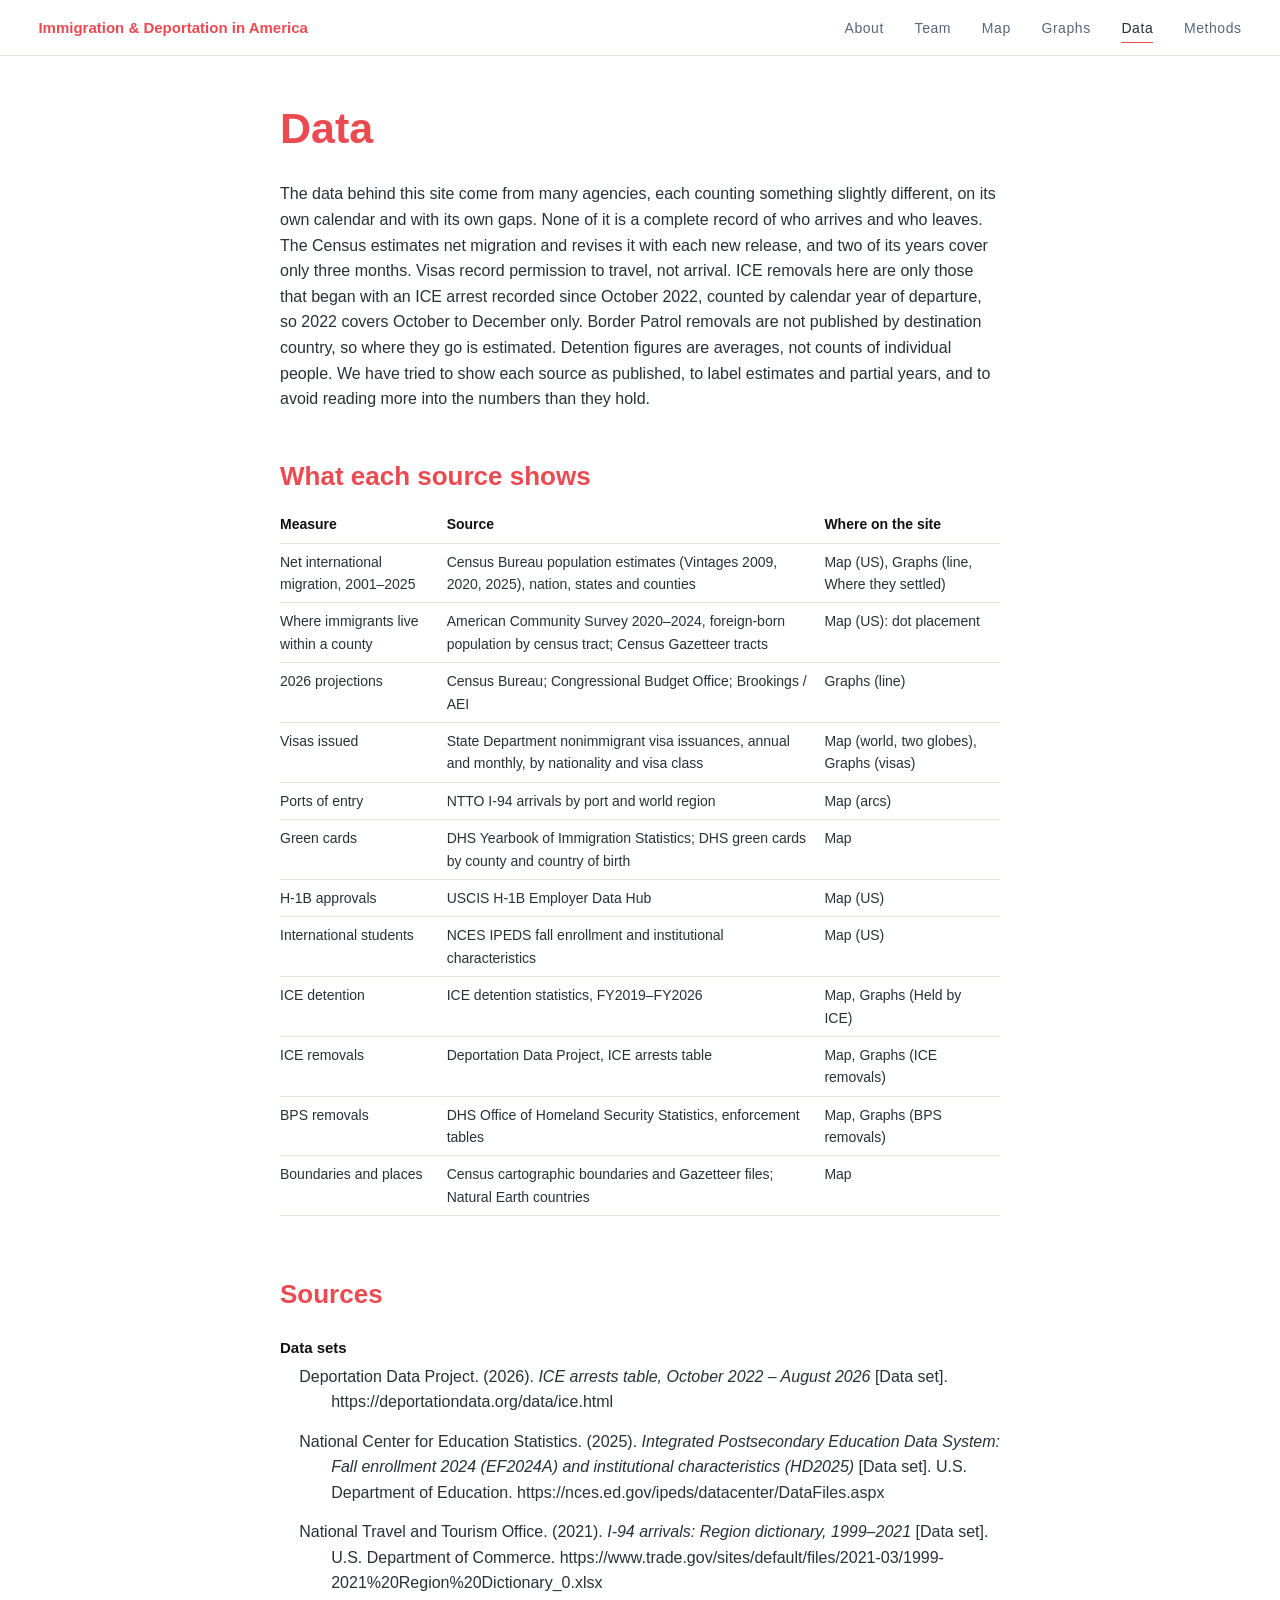
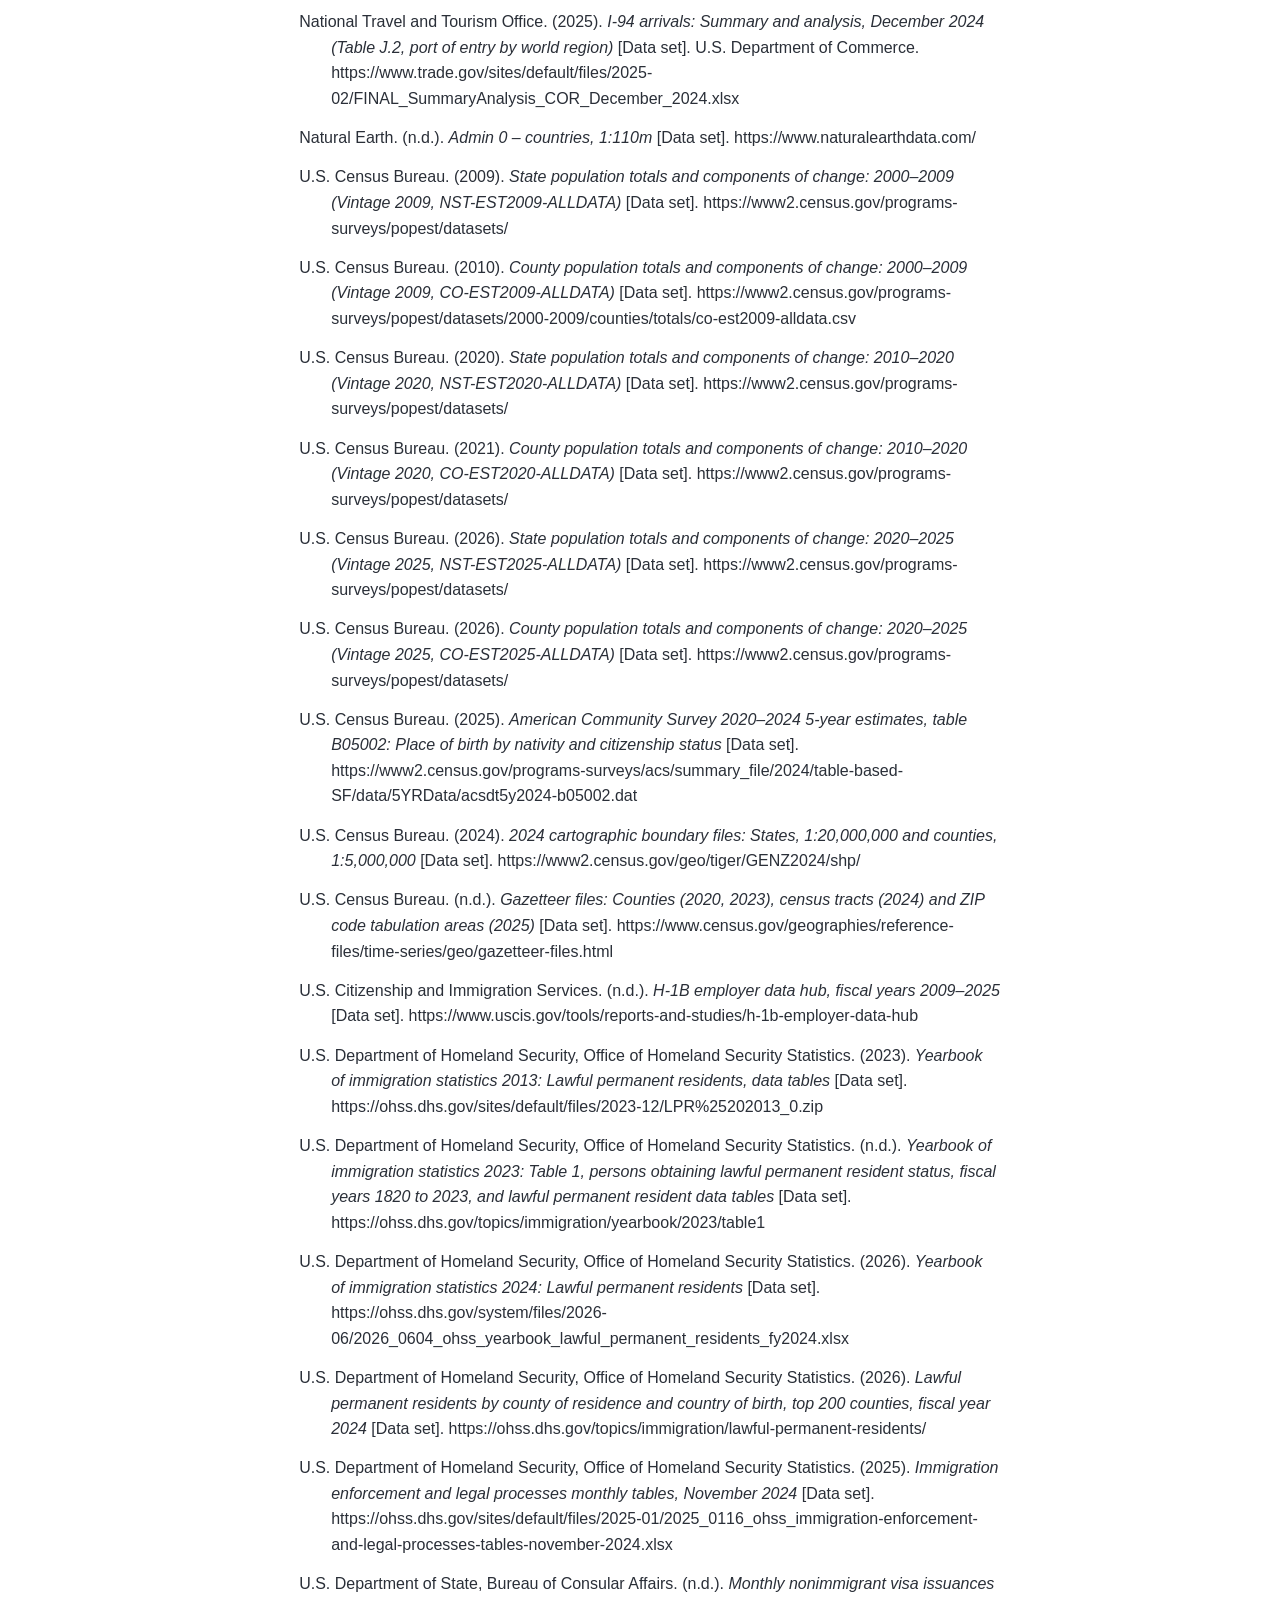
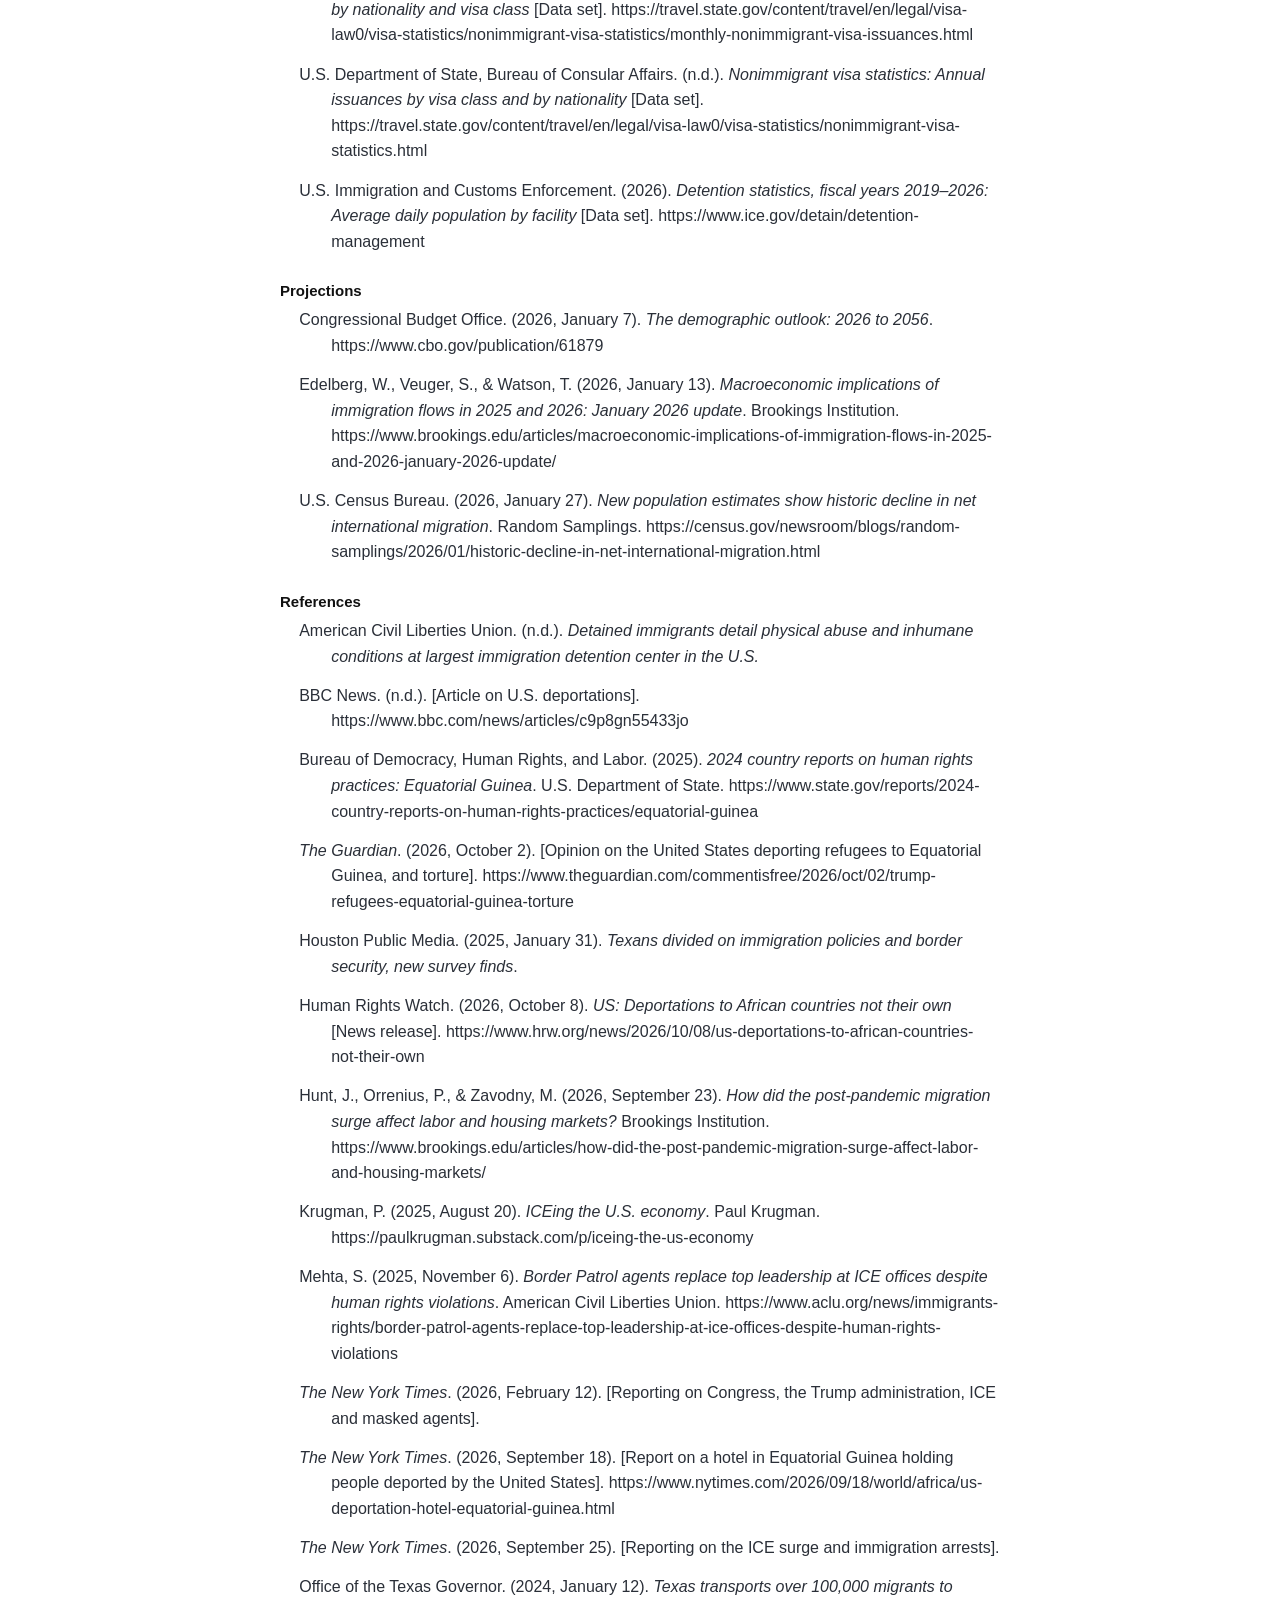
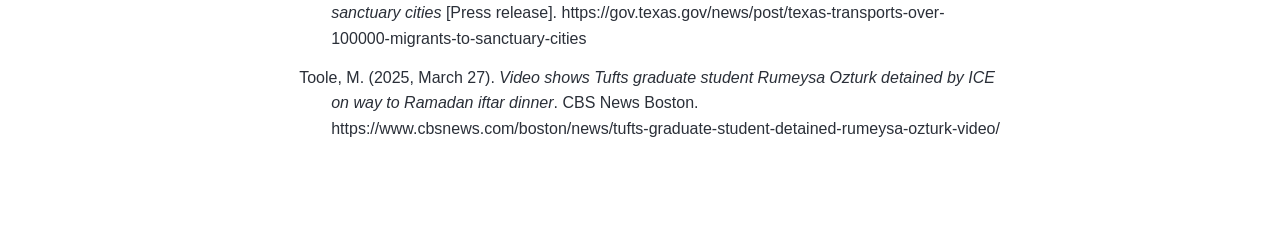
==== data.html @ eb70f502 "update site draft update site draft" ====
<!doctype html>
<html lang="en"><head><meta charset="utf-8"><meta name="viewport" content="width=device-width,initial-scale=1">
<title>Data · Immigration &amp; Deportation in America</title>
<link rel="stylesheet" href="css/site.css?v=20261009q">
<style>
.refs{list-style:none;padding:0;margin:0 0 1em}
.refs li{padding-left:2em;text-indent:-2em;margin:0 0 .85em;overflow-wrap:anywhere}   /* APA hanging indent */
.use{width:100%;border-collapse:collapse;font-size:14px;margin:0 0 1em}
.use th,.use td{text-align:left;vertical-align:top;padding:7px 10px 7px 0;border-bottom:1px solid var(--rule)}
.use th{font-weight:700;color:#111}
.tw{overflow-x:auto}
</style></head><body>
<nav class="nav" aria-label="Site"><a class="brand" href="index.html">Immigration &amp; Deportation in America</a>
<ul><li><a class="link" href="index.html">About</a></li><li><a class="link" href="team.html">Team</a></li><li><a class="link" href="map.html">Map</a></li><li><a class="link" href="graphs.html">Graphs</a></li><li><a class="link" href="data.html" aria-current="page">Data</a></li><li><a class="link" href="methods.html">Methods</a></li></ul></nav>
<main class="page">
<h1>Data</h1>
<p>The data behind this site come from many agencies, each counting something slightly different, on its own calendar and with its own gaps. None of it is a complete record of who arrives and who leaves. The Census estimates net migration and revises it with each new release, and two of its years cover only three months. Visas record permission to travel, not arrival. ICE removals here are only those that began with an ICE arrest recorded since October 2022, counted by calendar year of departure, so 2022 covers October to December only. Border Patrol removals are not published by destination country, so where they go is estimated. Detention figures are averages, not counts of individual people. We have tried to show each source as published, to label estimates and partial years, and to avoid reading more into the numbers than they hold.</p>

<h2>What each source shows</h2>
<div class="tw"><table class="use">
<tr><th>Measure</th><th>Source</th><th>Where on the site</th></tr>
<tr><td>Net international migration, 2001–2025</td><td>Census Bureau population estimates (Vintages 2009, 2020, 2025), nation, states and counties</td><td>Map (US), Graphs (line, Where they settled)</td></tr>
<tr><td>Where immigrants live within a county</td><td>American Community Survey 2020–2024, foreign-born population by census tract; Census Gazetteer tracts</td><td>Map (US): dot placement</td></tr>
<tr><td>2026 projections</td><td>Census Bureau; Congressional Budget Office; Brookings / AEI</td><td>Graphs (line)</td></tr>
<tr><td>Visas issued</td><td>State Department nonimmigrant visa issuances, annual and monthly, by nationality and visa class</td><td>Map (world, two globes), Graphs (visas)</td></tr>
<tr><td>Ports of entry</td><td>NTTO I-94 arrivals by port and world region</td><td>Map (arcs)</td></tr>
<tr><td>Green cards</td><td>DHS Yearbook of Immigration Statistics; DHS green cards by county and country of birth</td><td>Map</td></tr>
<tr><td>H-1B approvals</td><td>USCIS H-1B Employer Data Hub</td><td>Map (US)</td></tr>
<tr><td>International students</td><td>NCES IPEDS fall enrollment and institutional characteristics</td><td>Map (US)</td></tr>
<tr><td>ICE detention</td><td>ICE detention statistics, FY2019–FY2026</td><td>Map, Graphs (Held by ICE)</td></tr>
<tr><td>ICE removals</td><td>Deportation Data Project, ICE arrests table</td><td>Map, Graphs (ICE removals)</td></tr>
<tr><td>BPS removals</td><td>DHS Office of Homeland Security Statistics, enforcement tables</td><td>Map, Graphs (BPS removals)</td></tr>
<tr><td>Boundaries and places</td><td>Census cartographic boundaries and Gazetteer files; Natural Earth countries</td><td>Map</td></tr>
</table></div>

<h2>Sources</h2>
<h3>Data sets</h3>
<ul class="refs">
<li>Deportation Data Project. (2026). <i>ICE arrests table, October 2022 – August 2026</i> [Data set]. https://deportationdata.org/data/ice.html</li>
<li>National Center for Education Statistics. (2025). <i>Integrated Postsecondary Education Data System: Fall enrollment 2024 (EF2024A) and institutional characteristics (HD2025)</i> [Data set]. U.S. Department of Education. https://nces.ed.gov/ipeds/datacenter/DataFiles.aspx</li>
<li>National Travel and Tourism Office. (2021). <i>I-94 arrivals: Region dictionary, 1999–2021</i> [Data set]. U.S. Department of Commerce. https://www.trade.gov/sites/default/files/2021-03/1999-2021%20Region%20Dictionary_0.xlsx</li>
<li>National Travel and Tourism Office. (2025). <i>I-94 arrivals: Summary and analysis, December 2024 (Table J.2, port of entry by world region)</i> [Data set]. U.S. Department of Commerce. https://www.trade.gov/sites/default/files/2025-02/FINAL_SummaryAnalysis_COR_December_2024.xlsx</li>
<li>Natural Earth. (n.d.). <i>Admin 0 – countries, 1:110m</i> [Data set]. https://www.naturalearthdata.com/</li>
<li>U.S. Census Bureau. (2009). <i>State population totals and components of change: 2000–2009 (Vintage 2009, NST-EST2009-ALLDATA)</i> [Data set]. https://www2.census.gov/programs-surveys/popest/datasets/</li>
<li>U.S. Census Bureau. (2010). <i>County population totals and components of change: 2000–2009 (Vintage 2009, CO-EST2009-ALLDATA)</i> [Data set]. https://www2.census.gov/programs-surveys/popest/datasets/2000-2009/counties/totals/co-est2009-alldata.csv</li>
<li>U.S. Census Bureau. (2020). <i>State population totals and components of change: 2010–2020 (Vintage 2020, NST-EST2020-ALLDATA)</i> [Data set]. https://www2.census.gov/programs-surveys/popest/datasets/</li>
<li>U.S. Census Bureau. (2021). <i>County population totals and components of change: 2010–2020 (Vintage 2020, CO-EST2020-ALLDATA)</i> [Data set]. https://www2.census.gov/programs-surveys/popest/datasets/</li>
<li>U.S. Census Bureau. (2026). <i>State population totals and components of change: 2020–2025 (Vintage 2025, NST-EST2025-ALLDATA)</i> [Data set]. https://www2.census.gov/programs-surveys/popest/datasets/</li>
<li>U.S. Census Bureau. (2026). <i>County population totals and components of change: 2020–2025 (Vintage 2025, CO-EST2025-ALLDATA)</i> [Data set]. https://www2.census.gov/programs-surveys/popest/datasets/</li>
<li>U.S. Census Bureau. (2025). <i>American Community Survey 2020–2024 5-year estimates, table B05002: Place of birth by nativity and citizenship status</i> [Data set]. https://www2.census.gov/programs-surveys/acs/summary_file/2024/table-based-SF/data/5YRData/acsdt5y2024-b05002.dat</li>
<li>U.S. Census Bureau. (2024). <i>2024 cartographic boundary files: States, 1:20,000,000 and counties, 1:5,000,000</i> [Data set]. https://www2.census.gov/geo/tiger/GENZ2024/shp/</li>
<li>U.S. Census Bureau. (n.d.). <i>Gazetteer files: Counties (2020, 2023), census tracts (2024) and ZIP code tabulation areas (2025)</i> [Data set]. https://www.census.gov/geographies/reference-files/time-series/geo/gazetteer-files.html</li>
<li>U.S. Citizenship and Immigration Services. (n.d.). <i>H-1B employer data hub, fiscal years 2009–2025</i> [Data set]. https://www.uscis.gov/tools/reports-and-studies/h-1b-employer-data-hub</li>
<li>U.S. Department of Homeland Security, Office of Homeland Security Statistics. (2023). <i>Yearbook of immigration statistics 2013: Lawful permanent residents, data tables</i> [Data set]. https://ohss.dhs.gov/sites/default/files/2023-12/LPR%25202013_0.zip</li>
<li>U.S. Department of Homeland Security, Office of Homeland Security Statistics. (n.d.). <i>Yearbook of immigration statistics 2023: Table 1, persons obtaining lawful permanent resident status, fiscal years 1820 to 2023, and lawful permanent resident data tables</i> [Data set]. https://ohss.dhs.gov/topics/immigration/yearbook/2023/table1</li>
<li>U.S. Department of Homeland Security, Office of Homeland Security Statistics. (2026). <i>Yearbook of immigration statistics 2024: Lawful permanent residents</i> [Data set]. https://ohss.dhs.gov/system/files/2026-06/2026_0604_ohss_yearbook_lawful_permanent_residents_fy2024.xlsx</li>
<li>U.S. Department of Homeland Security, Office of Homeland Security Statistics. (2026). <i>Lawful permanent residents by county of residence and country of birth, top 200 counties, fiscal year 2024</i> [Data set]. https://ohss.dhs.gov/topics/immigration/lawful-permanent-residents/</li>
<li>U.S. Department of Homeland Security, Office of Homeland Security Statistics. (2025). <i>Immigration enforcement and legal processes monthly tables, November 2024</i> [Data set]. https://ohss.dhs.gov/sites/default/files/2025-01/2025_0116_ohss_immigration-enforcement-and-legal-processes-tables-november-2024.xlsx</li>
<li>U.S. Department of State, Bureau of Consular Affairs. (n.d.). <i>Monthly nonimmigrant visa issuances by nationality and visa class</i> [Data set]. https://travel.state.gov/content/travel/en/legal/visa-law0/visa-statistics/nonimmigrant-visa-statistics/monthly-nonimmigrant-visa-issuances.html</li>
<li>U.S. Department of State, Bureau of Consular Affairs. (n.d.). <i>Nonimmigrant visa statistics: Annual issuances by visa class and by nationality</i> [Data set]. https://travel.state.gov/content/travel/en/legal/visa-law0/visa-statistics/nonimmigrant-visa-statistics.html</li>
<li>U.S. Immigration and Customs Enforcement. (2026). <i>Detention statistics, fiscal years 2019–2026: Average daily population by facility</i> [Data set]. https://www.ice.gov/detain/detention-management</li>
</ul>

<h3>Projections</h3>
<ul class="refs">
<li>Congressional Budget Office. (2026, January 7). <i>The demographic outlook: 2026 to 2056</i>. https://www.cbo.gov/publication/61879</li>
<li>Edelberg, W., Veuger, S., &amp; Watson, T. (2026, January 13). <i>Macroeconomic implications of immigration flows in 2025 and 2026: January 2026 update</i>. Brookings Institution. https://www.brookings.edu/articles/macroeconomic-implications-of-immigration-flows-in-2025-and-2026-january-2026-update/</li>
<li>U.S. Census Bureau. (2026, January 27). <i>New population estimates show historic decline in net international migration</i>. Random Samplings. https://census.gov/newsroom/blogs/random-samplings/2026/01/historic-decline-in-net-international-migration.html</li>
</ul>

<h3>References</h3>
<ul class="refs">
<li>American Civil Liberties Union. (n.d.). <i>Detained immigrants detail physical abuse and inhumane conditions at largest immigration detention center in the U.S.</i></li>
<li>BBC News. (n.d.). [Article on U.S. deportations]. https://www.bbc.com/news/articles/c9p8gn55433jo</li>
<li>Bureau of Democracy, Human Rights, and Labor. (2025). <i>2024 country reports on human rights practices: Equatorial Guinea</i>. U.S. Department of State. https://www.state.gov/reports/2024-country-reports-on-human-rights-practices/equatorial-guinea</li>
<li><i>The Guardian</i>. (2026, October 2). [Opinion on the United States deporting refugees to Equatorial Guinea, and torture]. https://www.theguardian.com/commentisfree/2026/oct/02/trump-refugees-equatorial-guinea-torture</li>
<li>Houston Public Media. (2025, January 31). <i>Texans divided on immigration policies and border security, new survey finds</i>.</li>
<li>Human Rights Watch. (2026, October 8). <i>US: Deportations to African countries not their own</i> [News release]. https://www.hrw.org/news/2026/10/08/us-deportations-to-african-countries-not-their-own</li>
<li>Hunt, J., Orrenius, P., &amp; Zavodny, M. (2026, September 23). <i>How did the post-pandemic migration surge affect labor and housing markets?</i> Brookings Institution. https://www.brookings.edu/articles/how-did-the-post-pandemic-migration-surge-affect-labor-and-housing-markets/</li>
<li>Krugman, P. (2025, August 20). <i>ICEing the U.S. economy</i>. Paul Krugman. https://paulkrugman.substack.com/p/iceing-the-us-economy</li>
<li>Mehta, S. (2025, November 6). <i>Border Patrol agents replace top leadership at ICE offices despite human rights violations</i>. American Civil Liberties Union. https://www.aclu.org/news/immigrants-rights/border-patrol-agents-replace-top-leadership-at-ice-offices-despite-human-rights-violations</li>
<li><i>The New York Times</i>. (2026, February 12). [Reporting on Congress, the Trump administration, ICE and masked agents].</li>
<li><i>The New York Times</i>. (2026, September 18). [Report on a hotel in Equatorial Guinea holding people deported by the United States]. https://www.nytimes.com/2026/09/18/world/africa/us-deportation-hotel-equatorial-guinea.html</li>
<li><i>The New York Times</i>. (2026, September 25). [Reporting on the ICE surge and immigration arrests].</li>
<li>Office of the Texas Governor. (2024, January 12). <i>Texas transports over 100,000 migrants to sanctuary cities</i> [Press release]. https://gov.texas.gov/news/post/texas-transports-over-100000-migrants-to-sanctuary-cities</li>
<li>Toole, M. (2025, March 27). <i>Video shows Tufts graduate student Rumeysa Ozturk detained by ICE on way to Ramadan iftar dinner</i>. CBS News Boston. https://www.cbsnews.com/boston/news/tufts-graduate-student-detained-rumeysa-ozturk-video/</li>
</ul>
</main>
</body></html>
---- css/site.css ----
/* Shared by every page: type, colours and the navbar. The About and Team pages are white like the deck's text slides;
   the Map and Graphs pages are dark like its visualizations (body.dark). */
:root{--font:'Century Gothic', CenturyGothic, AppleGothic, 'URW Gothic', sans-serif;--red:#ec4a51;
  --bg:#fff;--ink:#2a2f38;--ink2:#5b6577;--rule:#e4e1da;--nav-h:56px}
body.dark{--bg:#05080d;--ink:#ece6d8;--ink2:#a7b0bf;--ink3:#66738a;--rule:#1c2533}
*,*::before,*::after{box-sizing:border-box}
html,body{margin:0}
body{background:var(--bg);color:var(--ink);font:400 16px/1.6 var(--font)}
a{color:inherit}
[hidden]{display:none!important}

/* ---- navbar: the site's name on the left, the four pages on the right */
.nav{position:fixed;inset:0 0 auto 0;z-index:100;height:var(--nav-h);display:flex;align-items:center;justify-content:space-between;gap:16px;
  padding:0 clamp(16px,3vw,40px);background:var(--bg);border-bottom:1px solid var(--rule)}
.nav .brand{font:700 15px/1.2 var(--font);color:var(--red);text-decoration:none;white-space:nowrap;overflow:hidden;text-overflow:ellipsis;min-width:0}
.nav ul{display:flex;gap:clamp(14px,2.4vw,32px);list-style:none;margin:0;padding:0}
.nav a.link{font:400 14px/1 var(--font);letter-spacing:.04em;text-decoration:none;color:var(--ink2);padding:6px 0;border-bottom:1px solid transparent}
.nav a.link:hover{color:var(--ink)}
.nav a.link[aria-current=page]{color:var(--ink);border-bottom-color:var(--red)}
.nav a:focus-visible{outline:2px solid var(--red);outline-offset:4px}
@media (max-width:560px){.nav .brand{font-size:13px}.nav ul{gap:12px}.nav a.link{font-size:13px}}
@media (max-width:440px){.nav .brand{display:none}.nav{justify-content:center}}   /* six pages: on a phone the links get the whole bar */

/* ---- text pages (About, Team): one readable column under the navbar */
.page{max-width:760px;margin:0 auto;padding:calc(var(--nav-h) + 48px) 20px 80px}
.page h1{font:700 clamp(28px,4vw,43px)/1.15 var(--font);color:var(--red);margin:0 0 28px;text-wrap:balance}
.page h2{font:700 clamp(20px,2.4vw,26px)/1.25 var(--font);color:var(--red);margin:48px 0 14px}
.page h3{font:700 15px/1.4 var(--font);color:#111;margin:26px 0 6px}
.page p{margin:0 0 1em}
.page ul{margin:0 0 1em;padding-left:1.2em}.page li{margin:0 0 .5em}
.page .lede{font-size:18px}
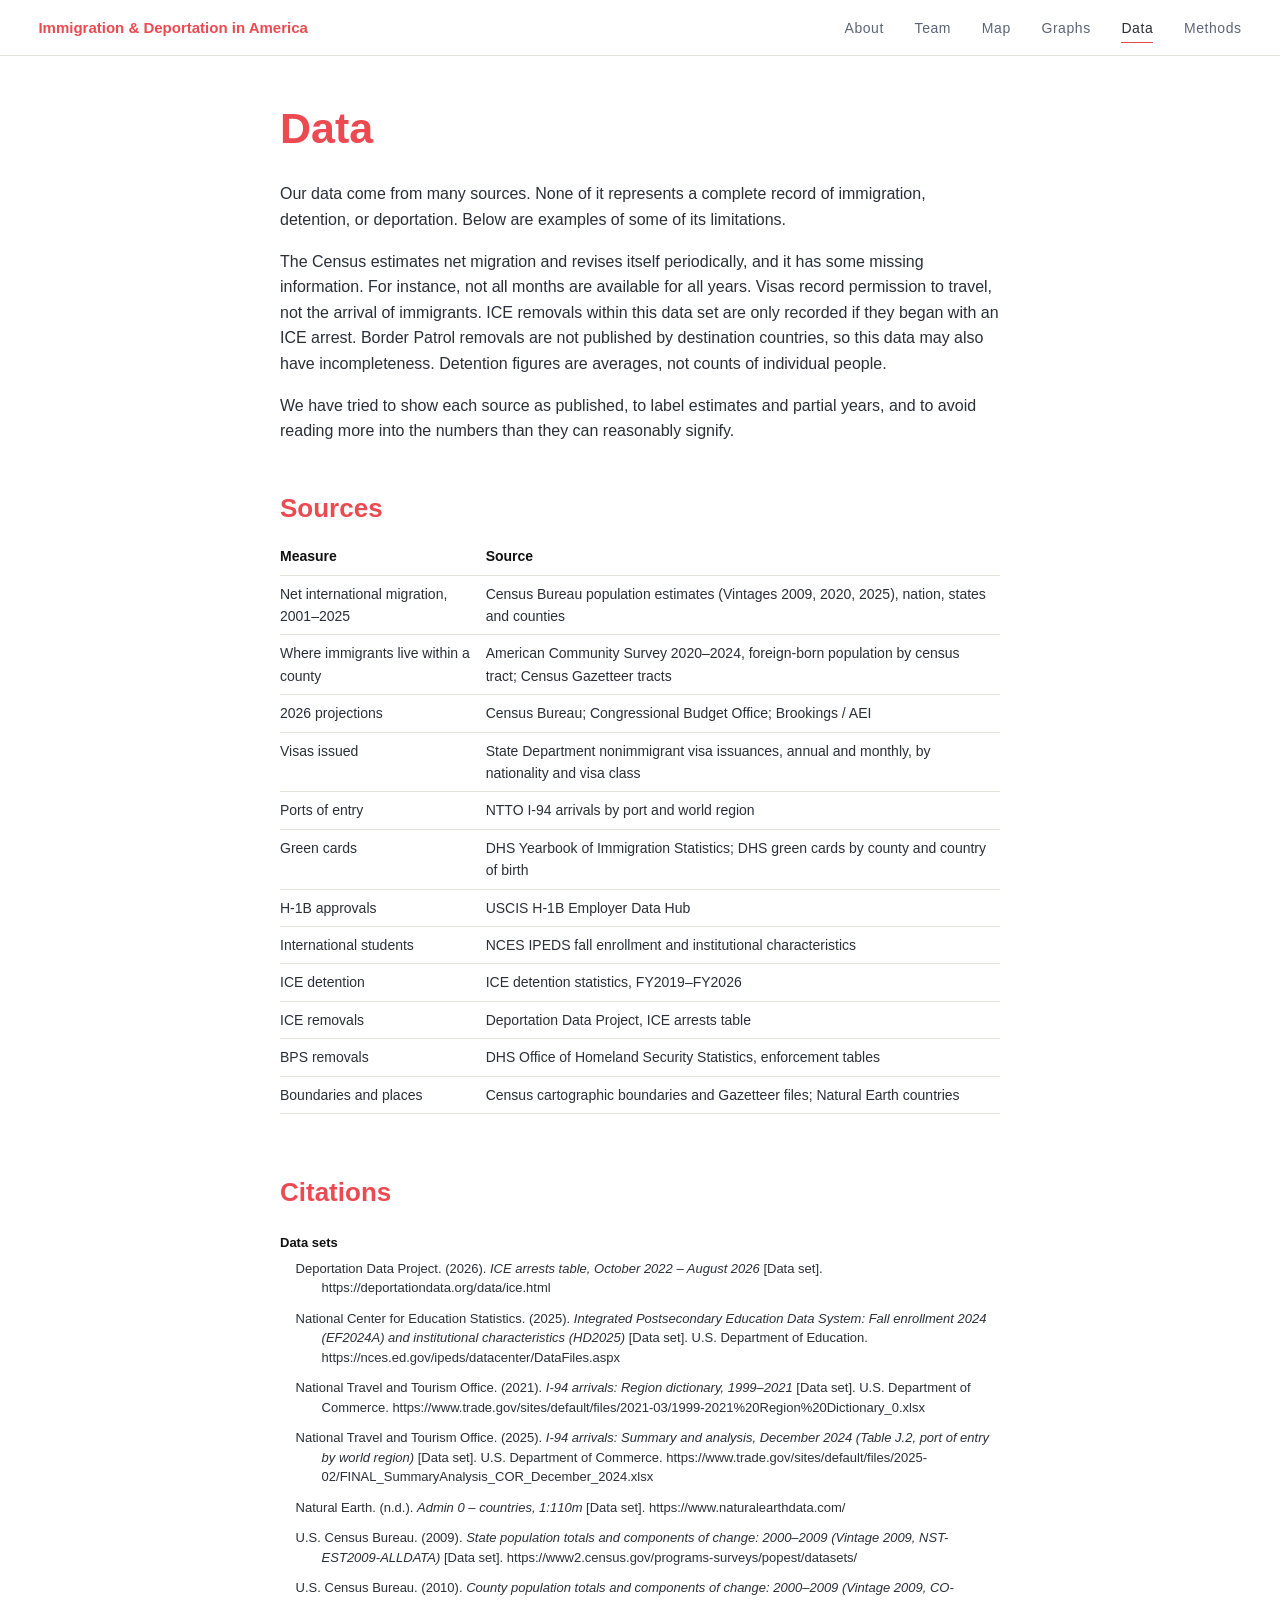
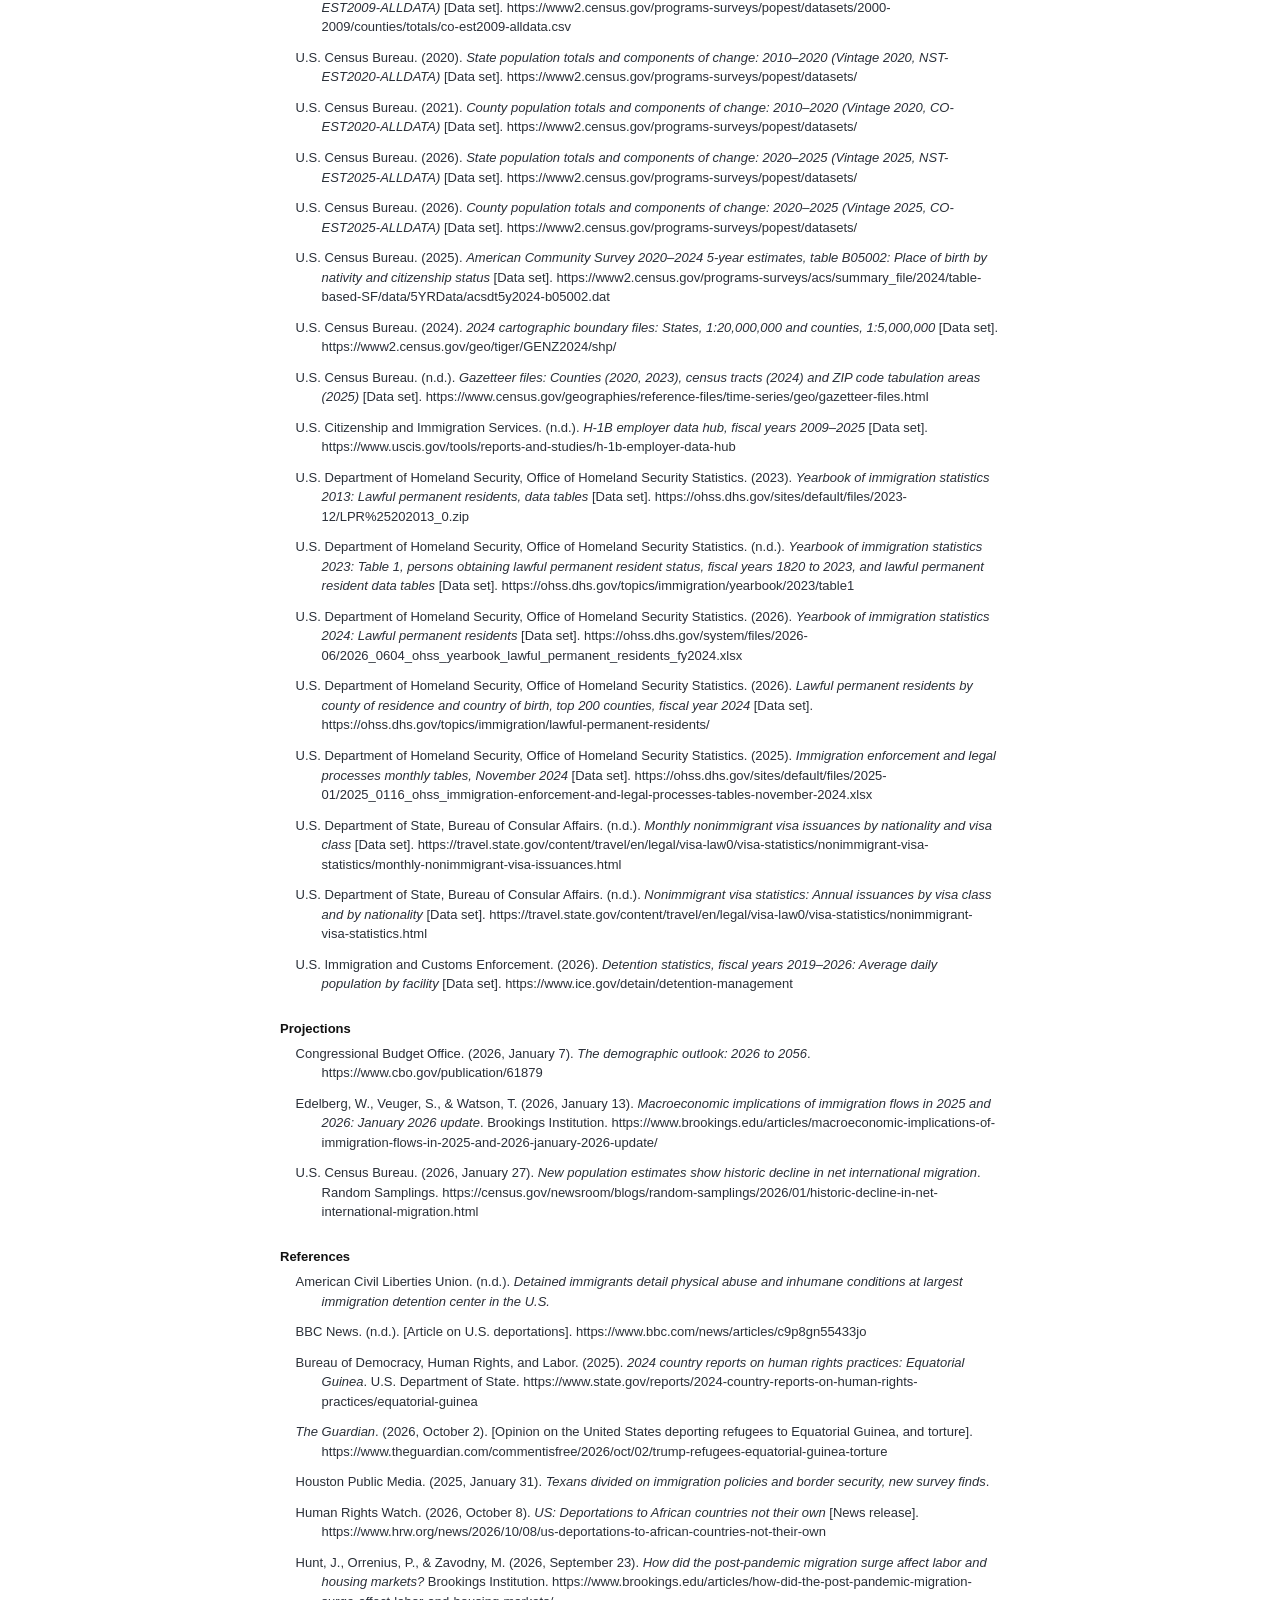
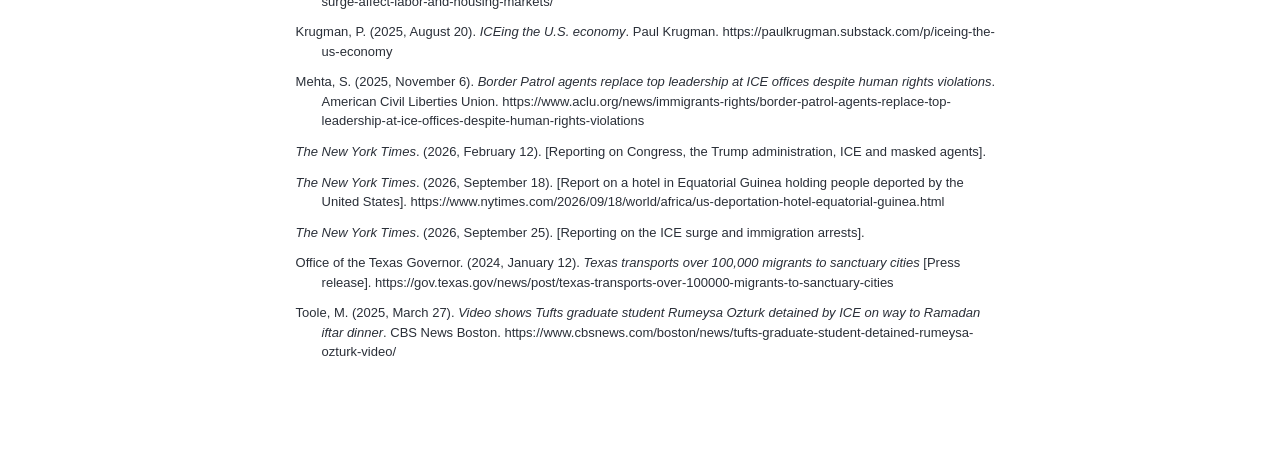
==== commit f7a34b3b: "Map: US pan/zoom, lower 48 only, US hover on globe, sharper globe; text updates" ====
--- a/data.html
+++ b/data.html
@@ -1,9 +1,10 @@
 <!doctype html>
 <html lang="en"><head><meta charset="utf-8"><meta name="viewport" content="width=device-width,initial-scale=1">
 <title>Data · Immigration &amp; Deportation in America</title>
-<link rel="stylesheet" href="css/site.css?v=20261009q">
+<link rel="stylesheet" href="css/site.css?v=20261009ap">
 <style>
 .refs{list-style:none;padding:0;margin:0 0 1em}
+.cites{font-size:13px;line-height:1.5}.cites h3{font-size:13px}   /* the citations, in smaller type */
 .refs li{padding-left:2em;text-indent:-2em;margin:0 0 .85em;overflow-wrap:anywhere}   /* APA hanging indent */
 .use{width:100%;border-collapse:collapse;font-size:14px;margin:0 0 1em}
 .use th,.use td{text-align:left;vertical-align:top;padding:7px 10px 7px 0;border-bottom:1px solid var(--rule)}
@@ -14,26 +15,29 @@
 <ul><li><a class="link" href="index.html">About</a></li><li><a class="link" href="team.html">Team</a></li><li><a class="link" href="map.html">Map</a></li><li><a class="link" href="graphs.html">Graphs</a></li><li><a class="link" href="data.html" aria-current="page">Data</a></li><li><a class="link" href="methods.html">Methods</a></li></ul></nav>
 <main class="page">
 <h1>Data</h1>
-<p>The data behind this site come from many agencies, each counting something slightly different, on its own calendar and with its own gaps. None of it is a complete record of who arrives and who leaves. The Census estimates net migration and revises it with each new release, and two of its years cover only three months. Visas record permission to travel, not arrival. ICE removals here are only those that began with an ICE arrest recorded since October 2022, counted by calendar year of departure, so 2022 covers October to December only. Border Patrol removals are not published by destination country, so where they go is estimated. Detention figures are averages, not counts of individual people. We have tried to show each source as published, to label estimates and partial years, and to avoid reading more into the numbers than they hold.</p>
+<p>Our data come from many sources. None of it represents a complete record of immigration, detention, or deportation. Below are examples of some of its limitations.</p>
+<p>The Census estimates net migration and revises itself periodically, and it has some missing information. For instance, not all months are available for all years. Visas record permission to travel, not the arrival of immigrants. ICE removals within this data set are only recorded if they began with an ICE arrest. Border Patrol removals are not published by destination countries, so this data may also have incompleteness. Detention figures are averages, not counts of individual people.</p>
+<p>We have tried to show each source as published, to label estimates and partial years, and to avoid reading more into the numbers than they can reasonably signify.</p>
 
-<h2>What each source shows</h2>
+<h2>Sources</h2>
 <div class="tw"><table class="use">
-<tr><th>Measure</th><th>Source</th><th>Where on the site</th></tr>
-<tr><td>Net international migration, 2001–2025</td><td>Census Bureau population estimates (Vintages 2009, 2020, 2025), nation, states and counties</td><td>Map (US), Graphs (line, Where they settled)</td></tr>
-<tr><td>Where immigrants live within a county</td><td>American Community Survey 2020–2024, foreign-born population by census tract; Census Gazetteer tracts</td><td>Map (US): dot placement</td></tr>
-<tr><td>2026 projections</td><td>Census Bureau; Congressional Budget Office; Brookings / AEI</td><td>Graphs (line)</td></tr>
-<tr><td>Visas issued</td><td>State Department nonimmigrant visa issuances, annual and monthly, by nationality and visa class</td><td>Map (world, two globes), Graphs (visas)</td></tr>
-<tr><td>Ports of entry</td><td>NTTO I-94 arrivals by port and world region</td><td>Map (arcs)</td></tr>
-<tr><td>Green cards</td><td>DHS Yearbook of Immigration Statistics; DHS green cards by county and country of birth</td><td>Map</td></tr>
-<tr><td>H-1B approvals</td><td>USCIS H-1B Employer Data Hub</td><td>Map (US)</td></tr>
-<tr><td>International students</td><td>NCES IPEDS fall enrollment and institutional characteristics</td><td>Map (US)</td></tr>
-<tr><td>ICE detention</td><td>ICE detention statistics, FY2019–FY2026</td><td>Map, Graphs (Held by ICE)</td></tr>
-<tr><td>ICE removals</td><td>Deportation Data Project, ICE arrests table</td><td>Map, Graphs (ICE removals)</td></tr>
-<tr><td>BPS removals</td><td>DHS Office of Homeland Security Statistics, enforcement tables</td><td>Map, Graphs (BPS removals)</td></tr>
-<tr><td>Boundaries and places</td><td>Census cartographic boundaries and Gazetteer files; Natural Earth countries</td><td>Map</td></tr>
+<tr><th>Measure</th><th>Source</th></tr>
+<tr><td>Net international migration, 2001–2025</td><td>Census Bureau population estimates (Vintages 2009, 2020, 2025), nation, states and counties</td></tr>
+<tr><td>Where immigrants live within a county</td><td>American Community Survey 2020–2024, foreign-born population by census tract; Census Gazetteer tracts</td></tr>
+<tr><td>2026 projections</td><td>Census Bureau; Congressional Budget Office; Brookings / AEI</td></tr>
+<tr><td>Visas issued</td><td>State Department nonimmigrant visa issuances, annual and monthly, by nationality and visa class</td></tr>
+<tr><td>Ports of entry</td><td>NTTO I-94 arrivals by port and world region</td></tr>
+<tr><td>Green cards</td><td>DHS Yearbook of Immigration Statistics; DHS green cards by county and country of birth</td></tr>
+<tr><td>H-1B approvals</td><td>USCIS H-1B Employer Data Hub</td></tr>
+<tr><td>International students</td><td>NCES IPEDS fall enrollment and institutional characteristics</td></tr>
+<tr><td>ICE detention</td><td>ICE detention statistics, FY2019–FY2026</td></tr>
+<tr><td>ICE removals</td><td>Deportation Data Project, ICE arrests table</td></tr>
+<tr><td>BPS removals</td><td>DHS Office of Homeland Security Statistics, enforcement tables</td></tr>
+<tr><td>Boundaries and places</td><td>Census cartographic boundaries and Gazetteer files; Natural Earth countries</td></tr>
 </table></div>
 
-<h2>Sources</h2>
+<h2>Citations</h2>
+<div class="cites">
 <h3>Data sets</h3>
 <ul class="refs">
 <li>Deportation Data Project. (2026). <i>ICE arrests table, October 2022 – August 2026</i> [Data set]. https://deportationdata.org/data/ice.html</li>
@@ -85,5 +89,6 @@
 <li>Office of the Texas Governor. (2024, January 12). <i>Texas transports over 100,000 migrants to sanctuary cities</i> [Press release]. https://gov.texas.gov/news/post/texas-transports-over-100000-migrants-to-sanctuary-cities</li>
 <li>Toole, M. (2025, March 27). <i>Video shows Tufts graduate student Rumeysa Ozturk detained by ICE on way to Ramadan iftar dinner</i>. CBS News Boston. https://www.cbsnews.com/boston/news/tufts-graduate-student-detained-rumeysa-ozturk-video/</li>
 </ul>
+</div>
 </main>
 </body></html>
